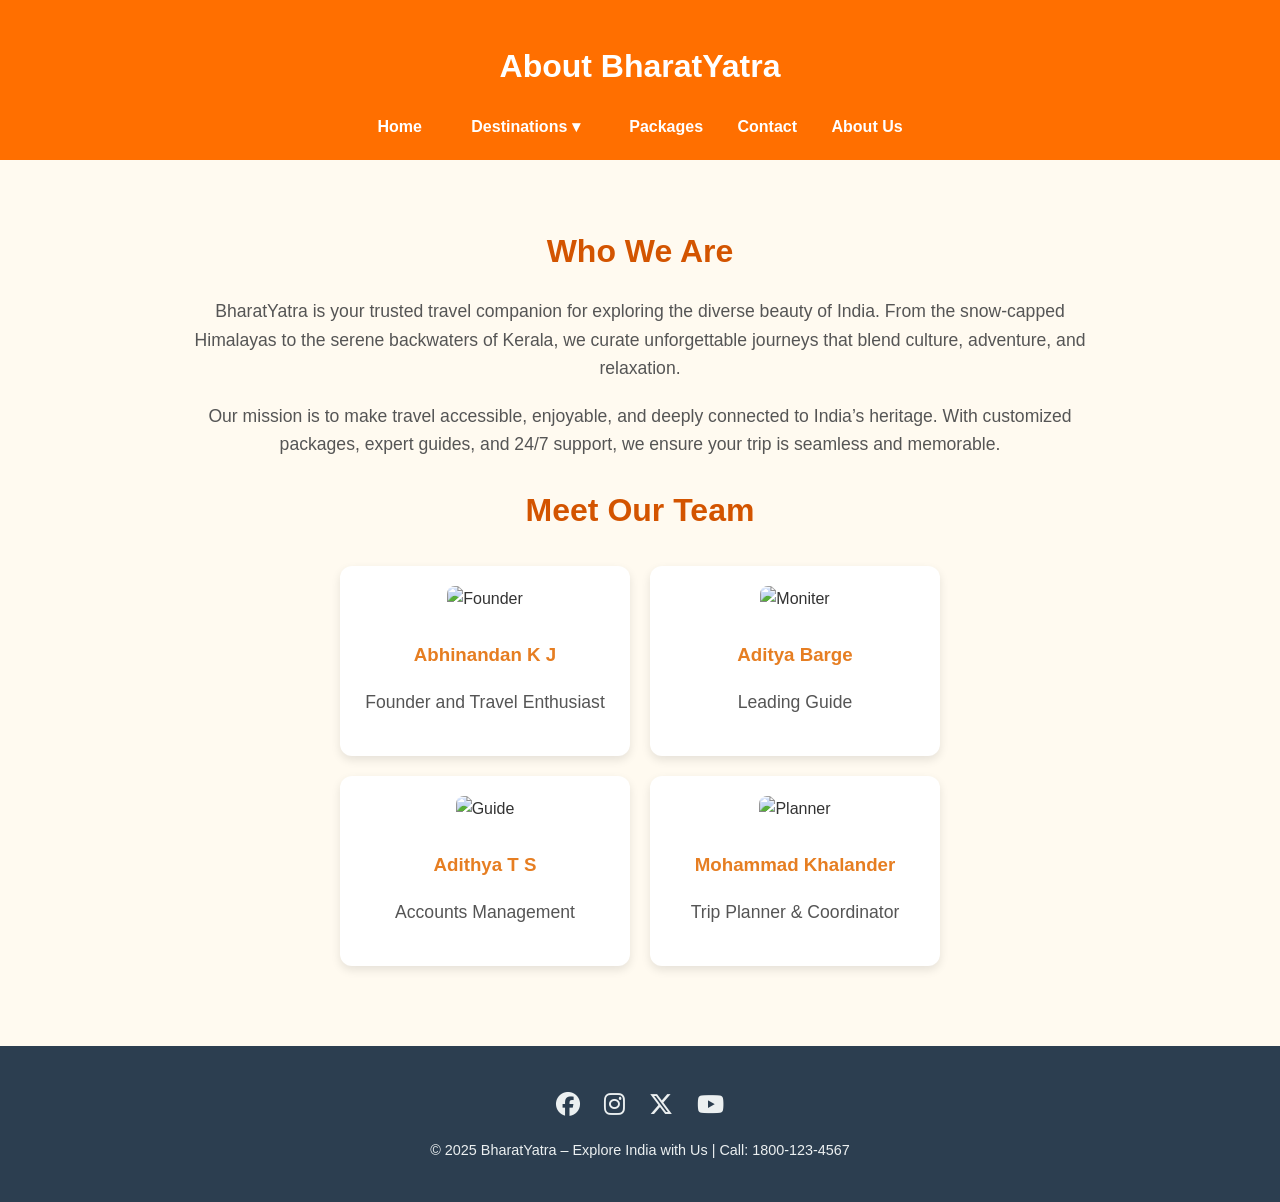
==== aboutus.html @ 017a0396 "Add files via upload" ====
<!DOCTYPE html>
<html lang="en">
  <head>
    <meta charset="UTF-8" />
    <meta name="viewport" content="width=device-width, initial-scale=1.0" />
    <title>About Us – BharatYatra</title>

    <!-- Font Awesome Icons -->
    <link
      rel="stylesheet"
      href="https://cdnjs.cloudflare.com/ajax/libs/font-awesome/6.5.0/css/all.min.css"
    />

    <style>
      body {
        font-family: "Arial", sans-serif;
        line-height: 1.6;
        color: #333;
        background: #fffaf0;
        margin: 0;
        padding: 0;
      }

      header {
        background: #ff6f00;
        color: white;
        text-align: center;
        padding: 20px;
      }

      nav a {
        color: white;
        margin: 0 15px;
        text-decoration: none;
        font-weight: bold;
        position: relative;
      }

      nav a::after {
        content: "";
        position: absolute;
        width: 100%;
        height: 2px;
        bottom: 0;
        left: 0;
        background-color: white;
        transform: scaleX(0);
        transition: transform 0.4s ease-in-out;
      }

      nav a:hover::after {
        transform: scaleX(1);
      }

      .about-section {
        padding: 40px 20px;
        max-width: 900px;
        margin: auto;
        text-align: center;
      }

      .about-section h2 {
        color: #d35400;
        margin-bottom: 20px;
        font-size: 2rem;
      }

      .about-section p {
        font-size: 1.1rem;
        margin-bottom: 20px;
        color: #555;
      }

      .team {
        display: flex;
        flex-wrap: wrap;
        justify-content: center;
        gap: 20px;
        margin-top: 30px;
      }

      .member {
        background: white;
        border-radius: 12px;
        box-shadow: 0 4px 10px rgba(0, 0, 0, 0.1);
        width: 250px;
        padding: 20px;
        text-align: center;
      }

      .member img {
        width: 100%;
        height: 160px;
        object-fit: cover;
        border-radius: 8px;
        margin-bottom: 10px;
      }

      .member h3 {
        color: #e67e22;
        margin-bottom: 8px;
      }

      footer {
        background: #2c3e50;
        color: #ecf0f1;
        text-align: center;
        padding: 25px;
        font-size: 0.9rem;
        margin-top: 40px;
      }

      /* Social Icons */
      .social-icons {
        margin: 15px 0;
      }

      .social-icons a {
        color: #ecf0f1;
        margin: 0 10px;
        font-size: 1.5rem;
        transition: 0.3s;
      }

      .social-icons a:hover {
        color: #ff6f00;
        transform: scale(1.2);
      }
      /* DROPDOWN MENU */
      .dropdown {
        position: relative;
        display: inline-block;
      }

      .dropbtn {
        color: white;
        text-decoration: none;
        font-weight: bold;
        padding: 0 15px;
      }

      .dropdown-content {
        display: none;
        position: absolute;
        background-color: #fffaf0;
        min-width: 180px;
        box-shadow: 0 8px 20px rgba(0, 0, 0, 0.15);
        border-radius: 10px;
        z-index: 1000;
        margin-top: 10px;
      }

      .dropdown-content a {
        color: #ff6f00;
        padding: 12px 16px;
        text-decoration: none;
        display: block;
        font-weight: 600;
        border-bottom: 1px solid #ffe0c2;
      }

      .dropdown-content a:last-child {
        border-bottom: none;
      }

      .dropdown-content a:hover {
        background-color: #ffefd5;
      }

      .dropdown:hover .dropdown-content {
        display: block;
      }

      .dropdown:hover .dropbtn {
        text-decoration: none;
      }
    </style>
  </head>

  <body>
    <header>
      <h1>About BharatYatra</h1>
      <nav>
        <a href="travel.html">Home</a>

        <div class="dropdown">
          <a href="#" class="dropbtn">Destinations ▾</a>
          <div class="dropdown-content">
            <a href="#">Agra</a>
            <a href="#">Jaipur</a>
            <a href="#">Goa</a>
            <a href="#">Kerala</a>
            <a href="#">Leh-Ladakh</a>
            <a href="#">Varanasi</a>
          </div>
        </div>
        <a href="packages.html">Packages</a>
        <a href="contact.html">Contact</a>
        <a href="#">About Us</a>
      </nav>
    </header>

    <section class="about-section">
      <h2>Who We Are</h2>
      <p>
        BharatYatra is your trusted travel companion for exploring the diverse
        beauty of India. From the snow-capped Himalayas to the serene backwaters
        of Kerala, we curate unforgettable journeys that blend culture,
        adventure, and relaxation.
      </p>
      <p>
        Our mission is to make travel accessible, enjoyable, and deeply
        connected to India’s heritage. With customized packages, expert guides,
        and 24/7 support, we ensure your trip is seamless and memorable.
      </p>

      <h2>Meet Our Team</h2>
      <div class="team">
        <div class="member">
          <img
            src="Abhinandan K J.jpg?auto=format&fit=crop&w=600&q=80"
            alt="Founder"
          />
          <h3>Abhinandan K J</h3>
          <p>Founder and Travel Enthusiast</p>
        </div>

        <div class="member">
          <img
            src="Aditya Barge.jpg?auto=format&fit=crop&w=600&q=80"
            alt="Moniter"
          />
          <h3>Aditya Barge</h3>
          <p>Leading Guide</p>
        </div>

        <div class="member">
          <img
            src="Adithya T S.jpg?auto=format&fit=crop&w=600&q=80"
            alt="Guide"
          />
          <h3>Adithya T S</h3>
          <p>Accounts Management</p>
        </div>

        <div class="member">
          <img
            src="Mohammad Khalender.jpg?auto=format&fit=crop&w=600&q=80"
            alt="Planner"
          />
          <h3>Mohammad Khalander</h3>
          <p>Trip Planner & Coordinator</p>
        </div>
      </div>
    </section>

    <footer>
      <div class="social-icons">
        <a href="https://www.facebook.com/" target="_blank"
          ><i class="fab fa-facebook"></i
        ></a>
        <a href="https://www.instagram.com/" target="_blank"
          ><i class="fab fa-instagram"></i
        ></a>
        <a href="https://www.twitter.com/" target="_blank"
          ><i class="fab fa-x-twitter"></i
        ></a>
        <a href="https://www.youtube.com/" target="_blank"
          ><i class="fab fa-youtube"></i
        ></a>
      </div>

      <p>© 2025 BharatYatra – Explore India with Us | Call: 1800-123-4567</p>
    </footer>
  </body>
</html>
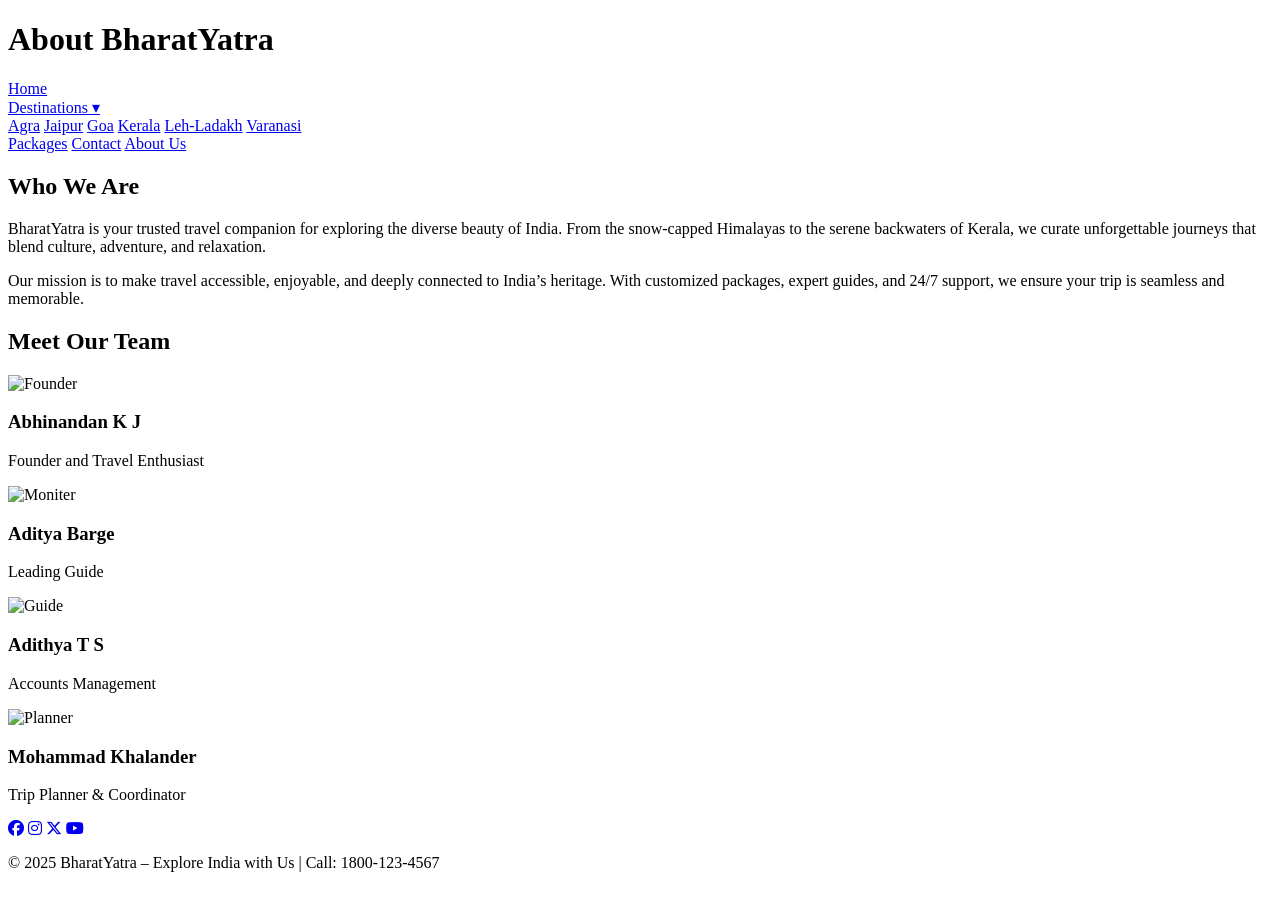
==== commit 8f6064c5: "Add files via upload" ====
--- a/aboutus.html
+++ b/aboutus.html
@@ -1,4 +1,4 @@
-<!DOCTYPE html>
+<!doctype html>
 <html lang="en">
   <head>
     <meta charset="UTF-8" />
@@ -11,177 +11,14 @@
       href="https://cdnjs.cloudflare.com/ajax/libs/font-awesome/6.5.0/css/all.min.css"
     />
 
-    <style>
-      body {
-        font-family: "Arial", sans-serif;
-        line-height: 1.6;
-        color: #333;
-        background: #fffaf0;
-        margin: 0;
-        padding: 0;
-      }
-
-      header {
-        background: #ff6f00;
-        color: white;
-        text-align: center;
-        padding: 20px;
-      }
-
-      nav a {
-        color: white;
-        margin: 0 15px;
-        text-decoration: none;
-        font-weight: bold;
-        position: relative;
-      }
-
-      nav a::after {
-        content: "";
-        position: absolute;
-        width: 100%;
-        height: 2px;
-        bottom: 0;
-        left: 0;
-        background-color: white;
-        transform: scaleX(0);
-        transition: transform 0.4s ease-in-out;
-      }
-
-      nav a:hover::after {
-        transform: scaleX(1);
-      }
-
-      .about-section {
-        padding: 40px 20px;
-        max-width: 900px;
-        margin: auto;
-        text-align: center;
-      }
-
-      .about-section h2 {
-        color: #d35400;
-        margin-bottom: 20px;
-        font-size: 2rem;
-      }
-
-      .about-section p {
-        font-size: 1.1rem;
-        margin-bottom: 20px;
-        color: #555;
-      }
-
-      .team {
-        display: flex;
-        flex-wrap: wrap;
-        justify-content: center;
-        gap: 20px;
-        margin-top: 30px;
-      }
-
-      .member {
-        background: white;
-        border-radius: 12px;
-        box-shadow: 0 4px 10px rgba(0, 0, 0, 0.1);
-        width: 250px;
-        padding: 20px;
-        text-align: center;
-      }
-
-      .member img {
-        width: 100%;
-        height: 160px;
-        object-fit: cover;
-        border-radius: 8px;
-        margin-bottom: 10px;
-      }
-
-      .member h3 {
-        color: #e67e22;
-        margin-bottom: 8px;
-      }
-
-      footer {
-        background: #2c3e50;
-        color: #ecf0f1;
-        text-align: center;
-        padding: 25px;
-        font-size: 0.9rem;
-        margin-top: 40px;
-      }
-
-      /* Social Icons */
-      .social-icons {
-        margin: 15px 0;
-      }
-
-      .social-icons a {
-        color: #ecf0f1;
-        margin: 0 10px;
-        font-size: 1.5rem;
-        transition: 0.3s;
-      }
-
-      .social-icons a:hover {
-        color: #ff6f00;
-        transform: scale(1.2);
-      }
-      /* DROPDOWN MENU */
-      .dropdown {
-        position: relative;
-        display: inline-block;
-      }
-
-      .dropbtn {
-        color: white;
-        text-decoration: none;
-        font-weight: bold;
-        padding: 0 15px;
-      }
-
-      .dropdown-content {
-        display: none;
-        position: absolute;
-        background-color: #fffaf0;
-        min-width: 180px;
-        box-shadow: 0 8px 20px rgba(0, 0, 0, 0.15);
-        border-radius: 10px;
-        z-index: 1000;
-        margin-top: 10px;
-      }
-
-      .dropdown-content a {
-        color: #ff6f00;
-        padding: 12px 16px;
-        text-decoration: none;
-        display: block;
-        font-weight: 600;
-        border-bottom: 1px solid #ffe0c2;
-      }
-
-      .dropdown-content a:last-child {
-        border-bottom: none;
-      }
-
-      .dropdown-content a:hover {
-        background-color: #ffefd5;
-      }
-
-      .dropdown:hover .dropdown-content {
-        display: block;
-      }
-
-      .dropdown:hover .dropbtn {
-        text-decoration: none;
-      }
-    </style>
+    <link rel="stylesheet" href="css files/aboutus.css" />
   </head>
 
   <body>
     <header>
       <h1>About BharatYatra</h1>
       <nav>
-        <a href="travel.html">Home</a>
+        <a href="index.html">Home</a>
 
         <div class="dropdown">
           <a href="#" class="dropbtn">Destinations ▾</a>
